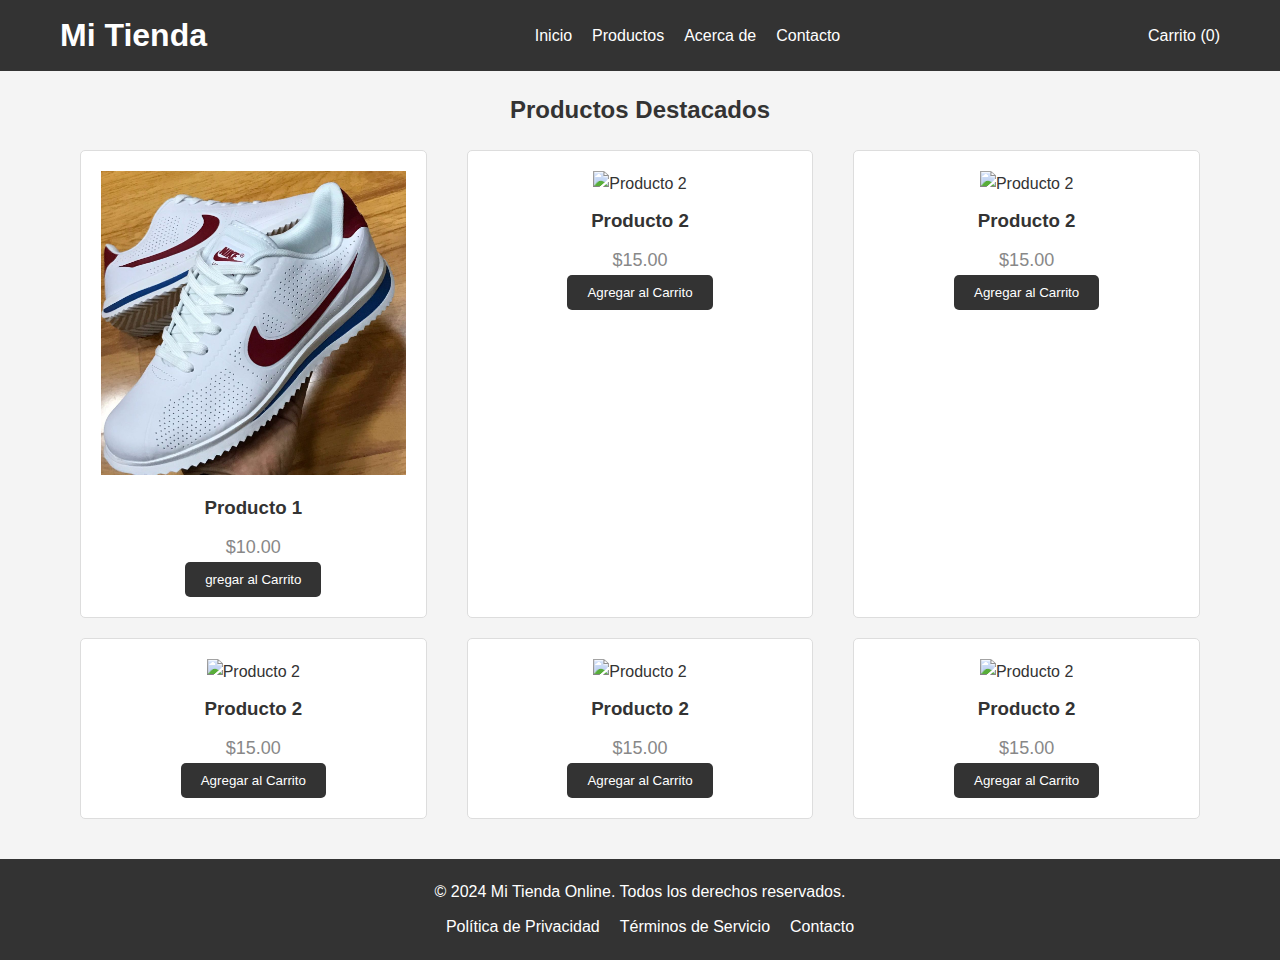
==== index.html @ cd548b5f "Mi primera pagina" ====
<!DOCTYPE html>
<html lang="es">
<head>
    <meta charset="UTF-8">
    <meta name="viewport" content="width=device-width, initial-scale=1.0">
    <title>Mi Tienda Online</title>
    <link rel="stylesheet" href="styles.css">
</head>
<body>
    <!-- Barra de navegación -->
    <header>
        <nav >
            <div class="logo">
                <h1>Mi Tienda</h1>
            </div>
            <ul class="nav-links">
                <li><a href="#">Inicio</a></li>
                <li><a href="#">Productos</a></li>
                <li><a href="index2.html" >Acerca de</a></li>
                <li><a href="#">Contacto</a></li>
            </ul>
            <div class="cart">
                <a href="#">Carrito (0)</a>
               
            </div>
        </nav>
    </header>

    <!-- Sección de productos -->
    <section class="products">
        <h2>Productos Destacados</h2>
        <div class="product-grid">
            <div class="product-item">
                <img src="/imagenes/imagen1.jpg" alt="Producto 1">
                <h3>Producto 1</h3>
                <p>$10.00</p>
                <button style="border: 50px;">gregar al Carrito</button>
            </div>
            <div class="product-item">
                <img src="producto2.jpg" alt="Producto 2">
                <h3>Producto 2</h3>
                <p>$15.00</p>
                <button>Agregar al Carrito</button>
            </div>
            <div class="product-item">
                <img src="producto2.jpg" alt="Producto 2">
                <h3>Producto 2</h3>
                <p>$15.00</p>
                <button>Agregar al Carrito</button>
            </div>
            <div class="product-item">
                <img src="producto2.jpg" alt="Producto 2">
                <h3>Producto 2</h3>
                <p>$15.00</p>
                <button>Agregar al Carrito</button>
            </div>
            <div class="product-item">
                <img src="producto2.jpg" alt="Producto 2">
                <h3>Producto 2</h3>
                <p>$15.00</p>
                <button>Agregar al Carrito</button>
            </div>
            <div class="product-item">
                <img src="producto2.jpg" alt="Producto 2">
                <h3>Producto 2</h3>
                <p>$15.00</p>
                <button>Agregar al Carrito</button>
            </div>
            <!-- Añadir más productos según sea necesario -->
        </div>
    </section>

    <!-- Pie de página -->
    <footer>
        <p>&copy; 2024 Mi Tienda Online. Todos los derechos reservados.</p>
        <ul class="footer-links">
            <li><a href="#">Política de Privacidad</a></li>
            <li><a href="#">Términos de Servicio</a></li>
            <li><a href="#">Contacto</a></li>
        </ul>
    </footer>
</body>
</html>
---- styles.css ----
/* Reset básico */
* {
    margin: 0;
    padding: 0;
    box-sizing: border-box;
}

body {
    font-family: Arial, sans-serif;
    line-height: 1.6;
    color: #333;
    background-color: #f4f4f4;
}

/* Estilos de la barra de navegación */
header {
    background-color: #333;
    color: #fff;
    padding: 10px 0;
}

nav {
    display: flex;
    justify-content: space-between;
    align-items: center;
    max-width: 1200px;
    margin: 0 auto;
    padding: 0 20px;
}

.nav-links {
    list-style: none;
    display: flex;
}

.nav-links li {
    margin-left: 20px;
}

.nav-links a {
    color: #fff;
    text-decoration: none;
}

.cart a {
    color: #fff;
    text-decoration: none;
}

/* Estilos de la sección de productos */
.products {
    max-width: 1200px;
    margin: 20px auto;
    padding: 0 20px;
  
}

.products h2 {
    text-align: center;
    margin-bottom: 20px;
}

.product-grid {
    display: flex;
    justify-content: space-around;
    flex-wrap: wrap;
  
}

.product-item {
    background-color: #fff;
    padding: 20px;
    border: 1px solid #ddd;
    border-radius: 5px;
    text-align: center;
    margin-bottom: 20px;
    width: calc(33.333% - 40px);
}

.product-item img {
    max-width: 100%;
    height: auto;
    margin-bottom: 10px;
}

.product-item h3 {
    margin-bottom: 10px;
}

.product-item p {
    font-size: 18px;
    color: #888;
}

.product-item button {
    background-color: #333;
    color: #fff;
    border: none;
    padding: 10px 20px;
    cursor: pointer;
    border-radius: 5px;
}

.product-item button:hover {
    background-color: #555;
}

/* Estilos del pie de página */
footer {
    background-color: #333;
    color: #fff;
    text-align: center;
    padding: 20px 0;
    margin-top: 20px;
}

.footer-links {
    list-style: none;
    display: flex;
    justify-content: center;
    margin-top: 10px;
}

.footer-links li {
    margin-left: 20px;
}

.footer-links a {
    color: #fff;
    text-decoration: none;
}
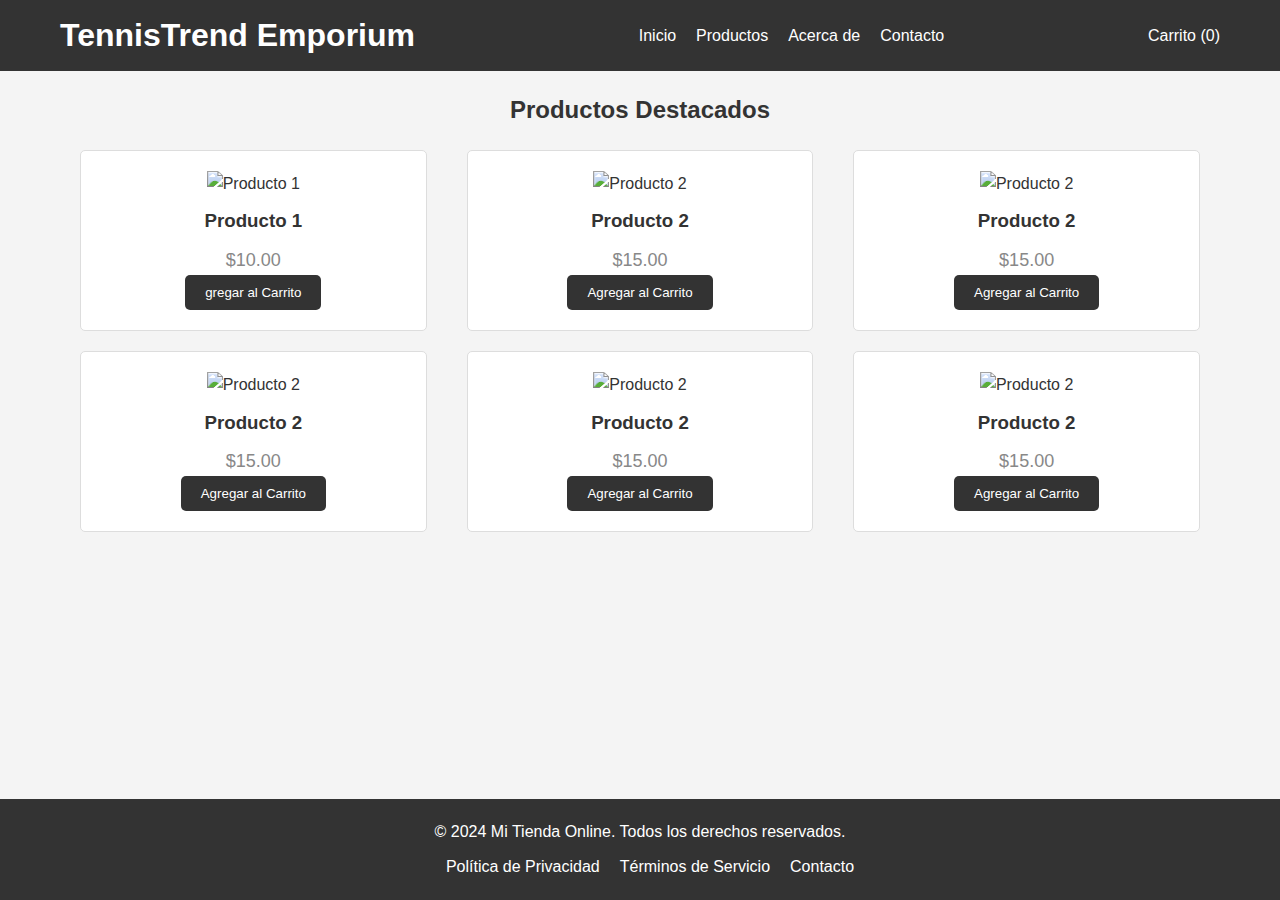
==== commit e6b8b907: "avances" ====
--- a/index.html
+++ b/index.html
@@ -11,13 +11,13 @@
     <header>
         <nav >
             <div class="logo">
-                <h1>Mi Tienda</h1>
+                <h1>TennisTrend Emporium</h1>
             </div>
             <ul class="nav-links">
-                <li><a href="#">Inicio</a></li>
-                <li><a href="#">Productos</a></li>
+                <li><a href="index3.html">Inicio</a></li>
+                <li><a href="index.html">Productos</a></li>
                 <li><a href="index2.html" >Acerca de</a></li>
-                <li><a href="#">Contacto</a></li>
+                <li><a href="index4.html">Contacto</a></li>
             </ul>
             <div class="cart">
                 <a href="#">Carrito (0)</a>
--- a/styles.css
+++ b/styles.css
@@ -106,12 +106,24 @@
 }
 
 /* Estilos del pie de página */
+
+footer {
+    position: fixed;
+    bottom: 0;
+    left: 0;
+    width: 100%;
+    background-color: #f0f0f0; /* Or your preferred color */
+    padding: 1rem;
+  }
+
+
 footer {
     background-color: #333;
     color: #fff;
     text-align: center;
     padding: 20px 0;
     margin-top: 20px;
+    
 }
 
 .footer-links {
@@ -129,3 +141,5 @@
     color: #fff;
     text-decoration: none;
 }
+
+
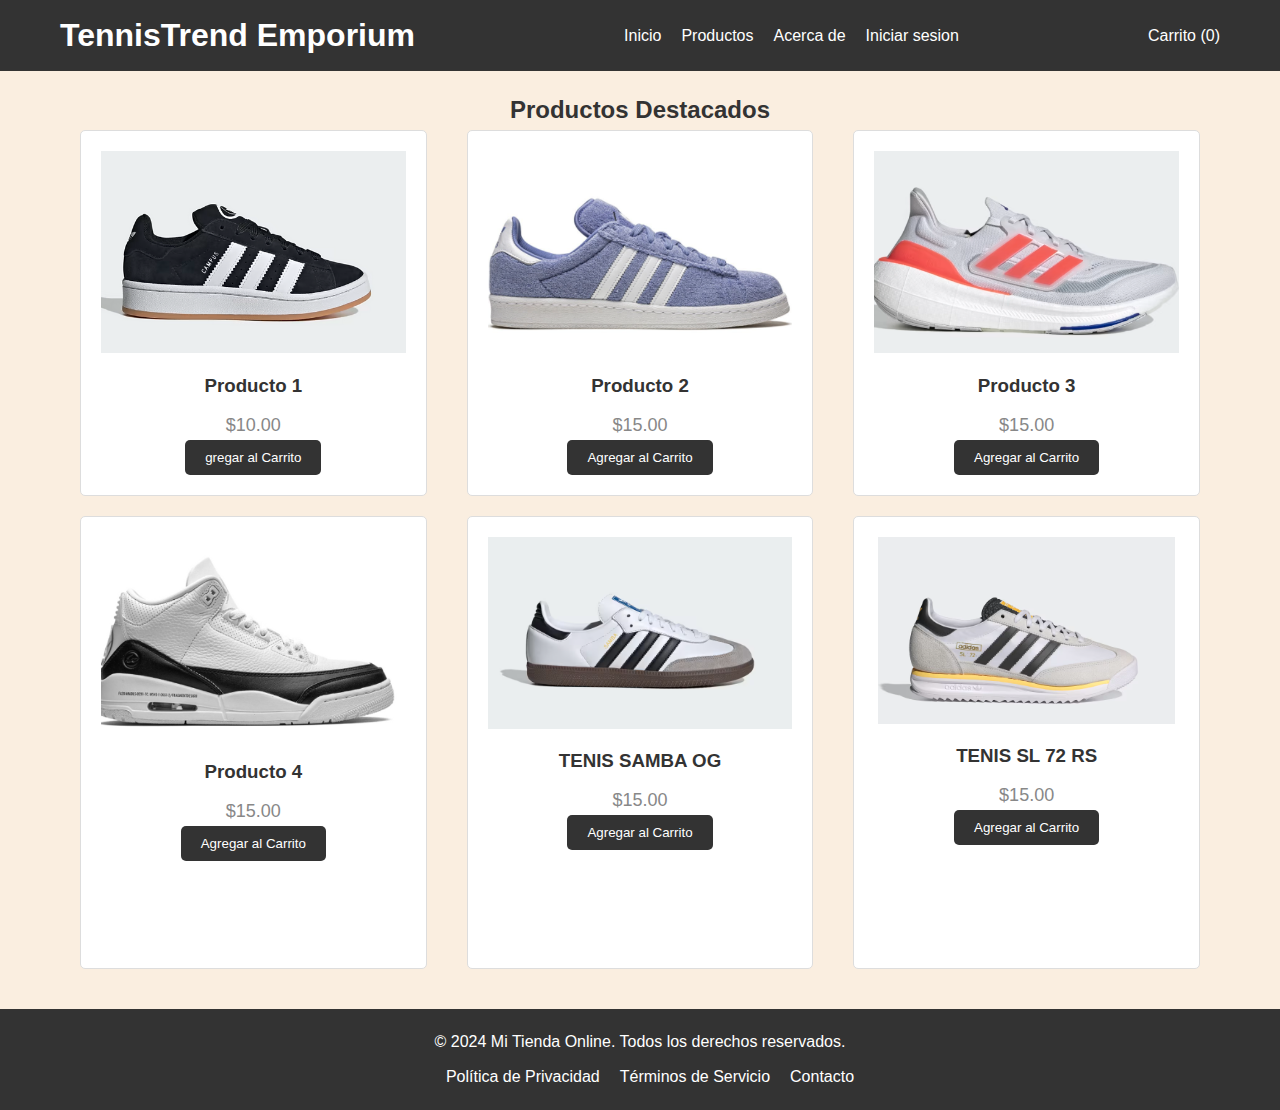
==== commit a84e8e11: "2avances" ====
--- a/index.html
+++ b/index.html
@@ -4,7 +4,7 @@
     <meta charset="UTF-8">
     <meta name="viewport" content="width=device-width, initial-scale=1.0">
     <title>Mi Tienda Online</title>
-    <link rel="stylesheet" href="styles.css">
+    <link rel="stylesheet" href="styles3.css">
 </head>
 <body>
     <!-- Barra de navegación -->
@@ -16,8 +16,8 @@
             <ul class="nav-links">
                 <li><a href="index3.html">Inicio</a></li>
                 <li><a href="index.html">Productos</a></li>
-                <li><a href="index2.html" >Acerca de</a></li>
-                <li><a href="index4.html">Contacto</a></li>
+                <li><a href="index5.html" >Acerca de</a></li>
+                <li><a href="index2.html">Iniciar sesion</a></li>
             </ul>
             <div class="cart">
                 <a href="#">Carrito (0)</a>
@@ -31,40 +31,43 @@
         <h2>Productos Destacados</h2>
         <div class="product-grid">
             <div class="product-item">
-                <img src="/imagenes/imagen1.jpg" alt="Producto 1">
+                <img src="/imagenes/Campus 00s adidas.jpg" alt="Producto 1">
                 <h3>Producto 1</h3>
                 <p>$10.00</p>
                 <button style="border: 50px;">gregar al Carrito</button>
             </div>
             <div class="product-item">
-                <img src="producto2.jpg" alt="Producto 2">
+                <img src="/imagenes/toallin.jpg" alt="Producto 2">
                 <h3>Producto 2</h3>
                 <p>$15.00</p>
                 <button>Agregar al Carrito</button>
             </div>
             <div class="product-item">
-                <img src="producto2.jpg" alt="Producto 2">
-                <h3>Producto 2</h3>
+                <img src="/imagenes/ultraboost.jpg" alt="Producto 2">
+                <h3>Producto 3</h3>
                 <p>$15.00</p>
                 <button>Agregar al Carrito</button>
             </div>
             <div class="product-item">
-                <img src="producto2.jpg" alt="Producto 2">
-                <h3>Producto 2</h3>
+                <img src="/imagenes/jordan retro3.jpg" alt="Producto 2">
+                <h3>Producto 4</h3>
                 <p>$15.00</p>
                 <button>Agregar al Carrito</button>
             </div>
             <div class="product-item">
-                <img src="producto2.jpg" alt="Producto 2">
-                <h3>Producto 2</h3>
+                <img src="/imagenes/zapatilla ejemplo.png" alt="Producto 2">
+                <h3>TENIS SAMBA OG</h3>
                 <p>$15.00</p>
                 <button>Agregar al Carrito</button>
             </div>
             <div class="product-item">
-                <img src="producto2.jpg" alt="Producto 2">
-                <h3>Producto 2</h3>
+                <img src="/imagenes/2ejemplo.png" alt="Producto 2">
+                <h3>TENIS SL 72 RS</h3>
                 <p>$15.00</p>
                 <button>Agregar al Carrito</button>
+
+                <h1>ㅤㅤㅤㅤㅤ</h1>
+                <h1>ㅤ</h1>
             </div>
             <!-- Añadir más productos según sea necesario -->
         </div>
--- a/styles3.css
+++ b/styles3.css
@@ -0,0 +1,124 @@
+/* Reset básico */
+* {
+    margin: 0;
+    padding: 0;
+    box-sizing: border-box;
+}
+
+body {
+    font-family: Arial, sans-serif;
+    line-height: 1.6;
+    color: #333;
+    background-color: #faeee0; /* Cambia el color de fondo aquí */
+}
+
+/* Estilos de la barra de navegación */
+header {
+    background-color: #333;
+    color: #fff;
+    padding: 10px 0;
+}
+
+nav {
+    display: flex;
+    justify-content: space-between;
+    align-items: center;
+    max-width: 1200px;
+    margin: 0 auto;
+    padding: 0 20px;
+}
+
+.nav-links {
+    list-style: none;
+    display: flex;
+}
+
+.nav-links li {
+    margin-left: 20px;
+}
+
+.nav-links a {
+    color: #fff;
+    text-decoration: none;
+}
+
+.cart a {
+    color: #fff;
+    text-decoration: none;
+}
+
+/* Estilos de la sección de productos */
+.products {
+    max-width: 1200px;
+    margin: 20px auto;
+    padding: 0 20px;
+    text-align: center;
+}
+
+.product-grid {
+    display: flex;
+    justify-content: space-around;
+    flex-wrap: wrap;
+}
+
+.product-item {
+    background-color: #fff;
+    padding: 20px;
+    border: 1px solid #ddd;
+    border-radius: 5px;
+    text-align: center;
+    margin-bottom: 20px;
+    width: calc(33.333% - 40px);
+}
+
+.product-item img {
+    max-width: 100%;
+    height: auto;
+    margin-bottom: 10px;
+}
+
+.product-item h3 {
+    margin-bottom: 10px;
+}
+
+.product-item p {
+    font-size: 18px;
+    color: #888;
+}
+
+.product-item button {
+    background-color: #333;
+    color: #fff;
+    border: none;
+    padding: 10px 20px;
+    cursor: pointer;
+    border-radius: 5px;
+}
+
+.product-item button:hover {
+    background-color: #555;
+}
+
+/* Estilos del pie de página */
+footer {
+    background-color: #333;
+    color: #fff;
+    text-align: center;
+    padding: 20px 0;
+}
+
+.footer-links {
+    list-style: none;
+    display: flex;
+    justify-content: center;
+    margin-top: 10px;
+}
+
+.footer-links li {
+    margin-left: 20px;
+}
+
+.footer-links a {
+    color: #fff;
+    text-decoration: none;
+}